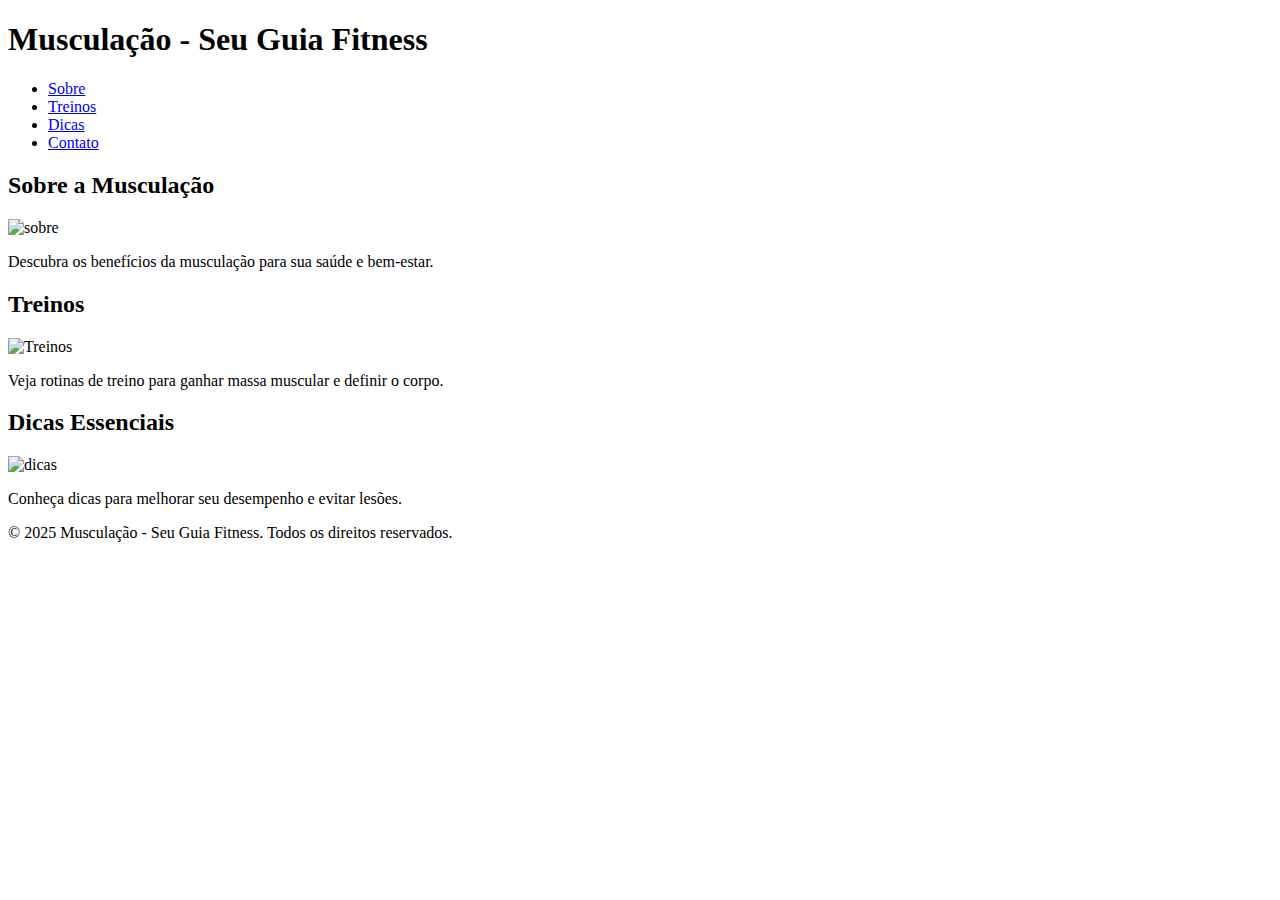
==== index.html @ 1d8e4cb4 "update" ====
<!DOCTYPE html>
<html lang="pt-br">
<head>
    <meta charset="UTF-8">
    <meta name="viewport" content="width=device-width, initial-scale=1.0">
    <title>Musculação - Seu Guia Fitness</title>
    <link rel="stylesheet" href="estilo/styles.css">
    <link rel="shortcut icon" href="imagens/favicon.ico" type="image/x-icon">
</head>
<body>
    <header>
        <h1>Musculação - Seu Guia Fitness</h1>
        <nav>
            <ul>
                <li><a href="#sobre">Sobre</a></li>
                <li><a href="#treinos">Treinos</a></li>
                <li><a href="#dicas">Dicas</a></li>
                <li><a href="#contato">Contato</a></li>
            </ul>
        </nav>
    </header>

    <main>
        <div>
            <section id="sobre">
                <h2>Sobre a Musculação</h2>
                <img src="imagens/Sobre.jpg" alt="sobre" height="300" width="500">
                <p>Descubra os benefícios da musculação para sua saúde e bem-estar.</p>
            </section>
        </div>
        
        <section id="treinos">
            <h2>Treinos</h2>
            <img src="imagens/Treinos.jpg" alt="Treinos" height="300" width="500">
            <p>Veja rotinas de treino para ganhar massa muscular e definir o corpo.</p>
        </section>

        <section id="dicas">
            <h2>Dicas Essenciais</h2>
            <img src="imagens/dicas.jpg" alt="dicas" height="300" width="500">
            <p>Conheça dicas para melhorar seu desempenho e evitar lesões.</p>
        </section>
    </main>

    <footer>
        <p>&copy; 2025 Musculação - Seu Guia Fitness. Todos os direitos reservados.</p>
    </footer>
</body>
</html>
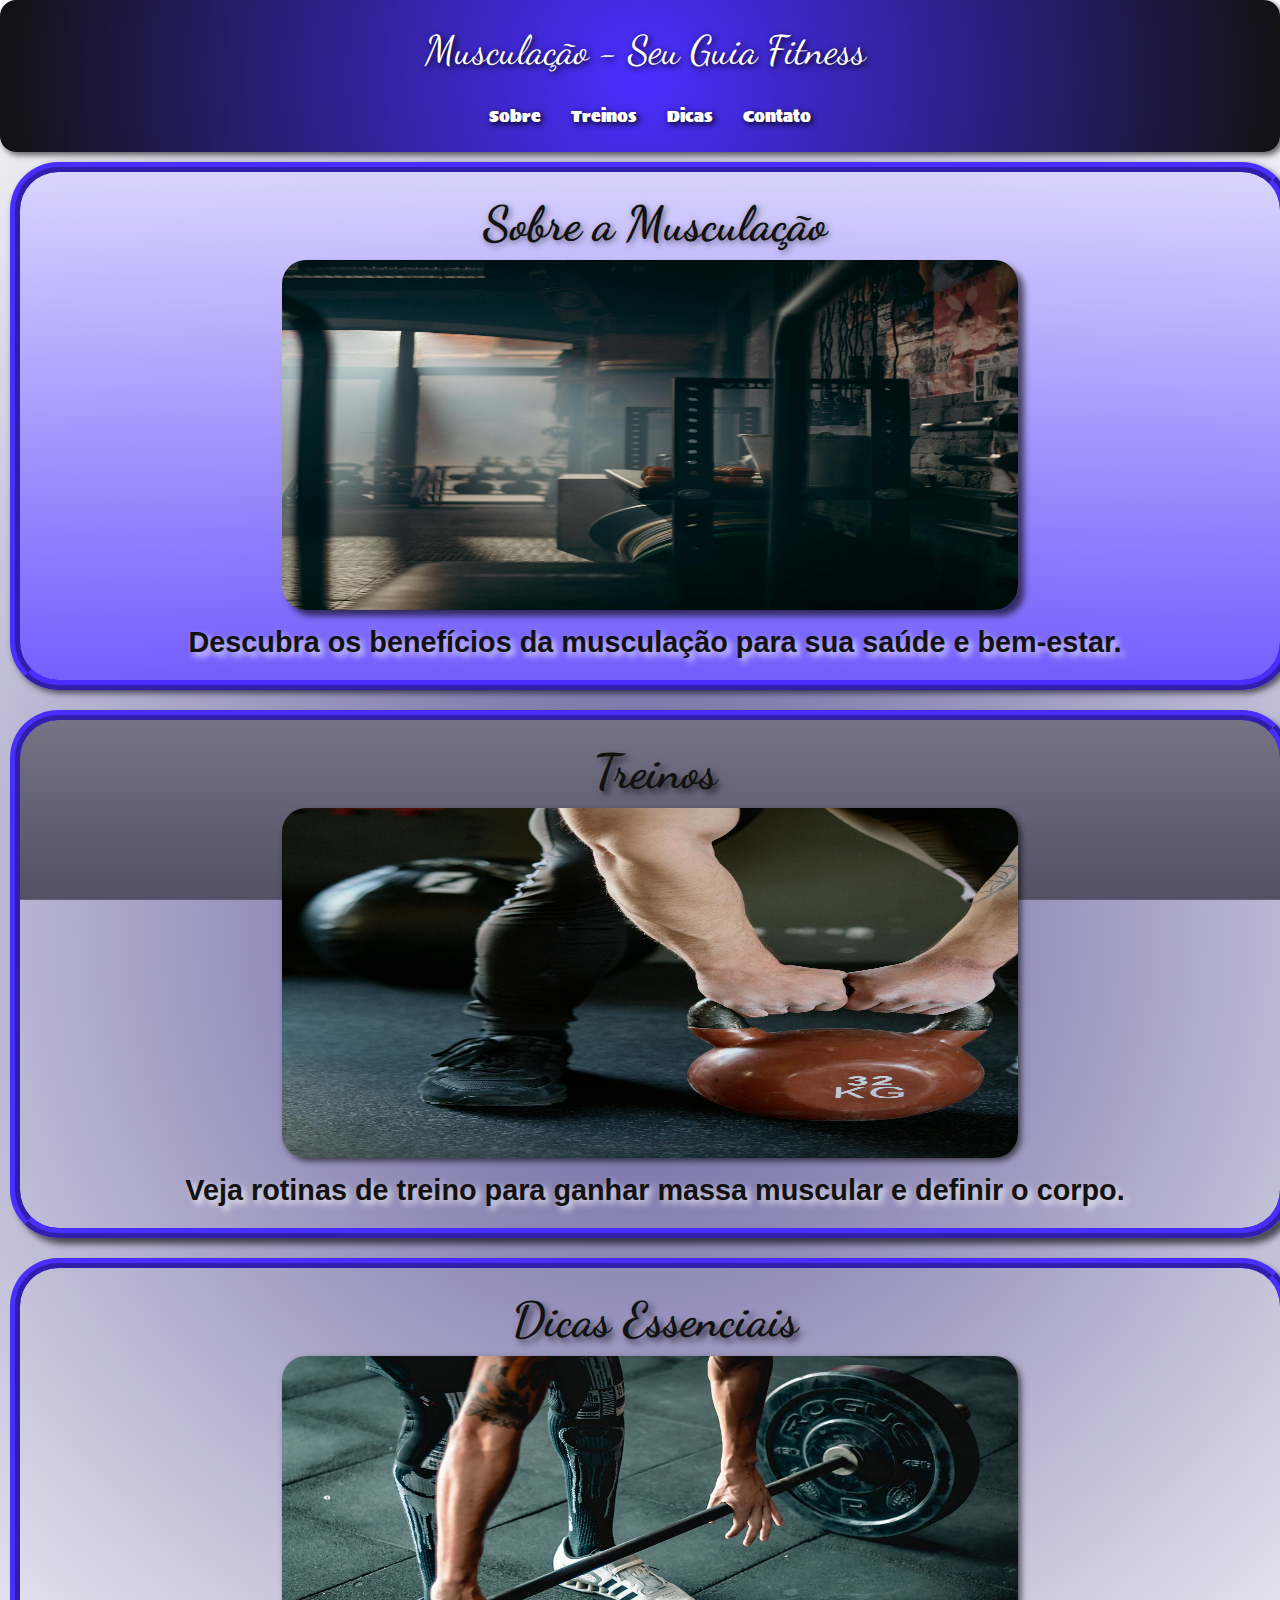
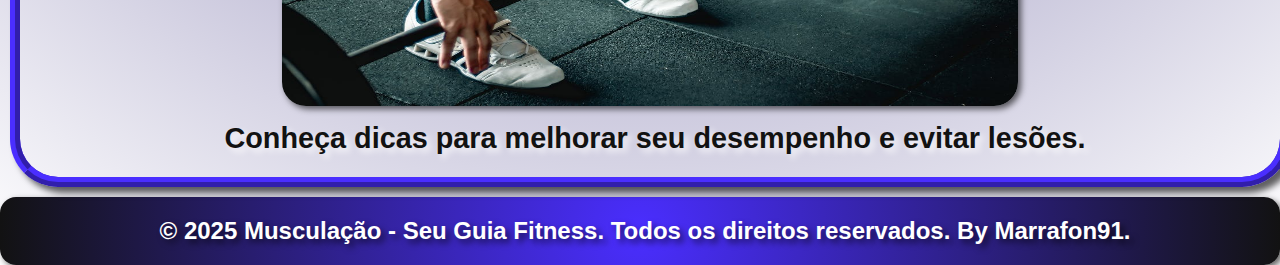
==== commit 6fe13896: "update" ====
--- a/index.html
+++ b/index.html
@@ -43,7 +43,7 @@
     </main>
 
     <footer>
-        <p>&copy; 2025 Musculação - Seu Guia Fitness. Todos os direitos reservados.</p>
+        <p>&copy; 2025 Musculação - Seu Guia Fitness. Todos os direitos reservados. By Marrafon91.</p>
     </footer>
 </body>
 </html>
--- a/estilo/styles.css
+++ b/estilo/styles.css
@@ -0,0 +1,262 @@
+@charset "UTF-8";
+
+
+@import url('https://fonts.googleapis.com/css2?family=Sigmar&family=Sriracha&display=swap');
+
+@import url('https://fonts.googleapis.com/css2?family=Dancing+Script:wght@400..700&display=swap');
+
+
+* {
+  margin: 0;
+  padding: 0;
+  box-sizing: border-box;
+  
+}
+
+.dancing-script-regular {
+    font-family: "Dancing Script", serif;
+    font-optical-sizing: auto;
+    font-weight: weight;
+    font-style: normal;
+  }
+
+.sigmar-regular {
+    font-family: "Sigmar", serif;
+    font-weight: 400;
+    font-style: normal;
+  }
+  
+:root {
+  --primary-color: #121212;
+  --secondary-color: #535066;
+  --tertiary-color: #4A2EFF;
+  --quaternary-color: #615999;
+  --quinary-color: #5E4ECC;
+}
+
+body, html {
+  flex: auto;
+  text-indent: 10px;
+  font-family: 'Roboto', sans-serif;
+  font-size: 16px;
+  overflow-x: hidden;
+  line-height: 1.5;
+  color:var(--primary-color);
+  background-image: radial-gradient(circle, #615999, #ffffff);
+}
+
+header {
+  width: 100vw;
+  display: flex;
+  justify-content: space-around;
+  align-items: center;
+  flex-flow: column nowrap;
+  background-image: radial-gradient(circle, #4A2EFF, #121212);
+  color: white;
+  padding-bottom: 1rem;
+  border-radius: 1em;
+  font-family:"Sigmar", serif;
+  box-shadow: 3px 3px 6px rgba(0, 0, 0, 0.61);
+  
+}
+
+header > h1  {
+    font-size: 2.5em;
+    font-family: "Dancing Script", serif;
+    font-weight: 400;
+    font-style: normal;
+    color: white;
+    text-shadow: black 2px 2px 6px;
+    text-align: center;
+    display: block;
+    margin-top: 0.5em;
+}
+
+header > nav {
+  justify-content: flex-start];
+  margin-top: 1em;
+}
+
+header > nav > ul > li {
+  list-style: none;
+  display: inline-block;
+  padding: 8px;
+  border-radius: 0.5em;
+  font-family: "Sigmar", serif;
+}
+
+header > nav > ul > li > a {
+  text-shadow: black 2px 2px 6px;
+  text-decoration: none;
+  flex-flow: row nowrap;
+  color: white;
+}
+
+header > nav > ul > li > a:hover {
+  background-color: #1212126e;
+  padding: 5px;
+  box-shadow: 2px 2px 6px white;
+  border-radius: 0.5em;
+  transition: 0.5s;
+}
+header:hover {
+  border-radius: 0.5em;
+  transition: 1s;
+  
+}
+main {
+    display: flex;
+    flex-flow: column nowrap;
+}
+section {
+  border-radius: 2em;
+  border: 10px ridge #4A2EFF;
+  margin: 10px;
+  padding: 1rem;
+}
+
+section:hover {
+  padding: 5px;
+  border-radius: 0.5em;
+  transition: 1s;
+  
+}
+
+section#sobre {
+  padding: 1rem;
+  text-align: justify;
+  background-size: cover;
+  background-attachment: fixed;
+  width: 100vw;
+  background-image: -webkit-linear-gradient(90deg, #4A2EFF, #ffffffe1);
+  color: var(--primary-color);
+  font-family: "Dancing Script", serif;
+  font-size: 1.5em;
+  font-weight: 900;
+  text-align: center;
+  justify-content: center;
+  box-shadow: 3px 3px 6px rgba(0, 0, 0, 0.61);
+}
+
+section#sobre > h2 {
+    font-size: 2em;
+    font-family: "Dancing Script", serif;
+    text-shadow: rgba(0, 0, 0, 0.527) 2px 2px 6px;
+    font-weight: 900;
+    
+}
+
+section#sobre > p {
+    font-size: 1.2em;
+    font-family: Arial, Helvetica, sans-serif;
+    text-shadow: rgba(255, 255, 255, 0.795) 4px 4px 6px;
+    font-weight: 600;
+}
+
+section#sobre > img {
+    width: 60%;
+    height: 350px;
+    border-radius: 1em;
+    box-shadow: 6px 6px 6px rgba(0, 0, 0, 0.61);
+}
+
+section#treinos {
+  padding: 1rem;
+  text-align: justify;
+  background-size: cover;
+  background-attachment: fixed;
+  width: 100vw;
+  background-image: -webkit-linear-gradient(90deg, #535066, #ffffff);
+  color: var(--primary-color);
+  font-family: "Dancing Script", serif;
+  font-size: 1.5em;
+  font-weight: 900;
+  text-align: center;
+  justify-content: center;
+  box-shadow: 6px 6px 6px rgba(0, 0, 0, 0.61);
+}
+
+section#treinos > h2 {
+    font-size: 2em;
+    font-family: "Dancing Script", serif;
+    text-shadow: rgba(0, 0, 0, 0.61) 4px 4px 6px;
+    font-weight: 900;
+    
+}
+
+section#treinos > p {
+    font-size: 1.2em;
+    font-family: Arial, Helvetica, sans-serif;
+    text-shadow: rgba(255, 255, 255, 0.795) 4px 4px 6px;
+    font-weight: 600;
+}
+
+section#treinos > img {
+    width: 60%;
+    height: 350px;
+    border-radius: 1em;
+    box-shadow: 3px 3px 6px rgba(0, 0, 0, 0.61);
+}
+
+section#dicas {
+  padding: 1rem;
+  text-align: justify;
+  background-size: cover;
+  background-attachment: fixed;
+  width: 100vw;
+  background-image: -webkit-linear-gradient(90deg, #4A2EFF, #ffffff);
+  color: var(--primary-color);
+  font-family: "Dancing Script", serif;
+  font-size: 1.5em;
+  font-weight: 900;
+  text-align: center;
+  justify-content: center;
+  box-shadow: 6px 6px 6px rgba(0, 0, 0, 0.61);
+}
+
+section#dicas > h2 {
+    font-size: 2em;
+    font-family: "Dancing Script", serif;
+    text-shadow: rgba(0, 0, 0, 0.61) 4px 4px 6px;
+    font-weight: 900;
+    
+}
+
+section#dicas > p {
+    font-size: 1.2em;
+    font-family: Arial, Helvetica, sans-serif;
+    text-shadow: rgba(255, 255, 255, 0.795) 4px 4px 6px;
+    font-weight: 600;
+}
+
+section#dicas > img {
+    width: 60%;
+    height: 350px;
+    border-radius: 1em;
+    box-shadow: 3px 3px 6px rgba(0, 0, 0, 0.61);
+}
+
+footer {
+  width: 100vw;
+  background-image: radial-gradient(circle, #4A2EFF, #121212);
+  color: white;
+  border-radius: 1em;
+  padding: 1rem;
+  font-family:"Sigmar", serif;
+  box-shadow: 3px 3px 6px rgba(0, 0, 0, 0.61);
+  text-align: center;
+}
+
+footer > p {
+    font-size: 1.5em;
+    font-family: "roboto", sans-serif;
+    text-shadow: rgba(0, 0, 0, 0.61) 4px 4px 6px;
+    font-weight: 800;
+    
+}
+
+footer:hover {
+  border-radius: 0.5em;
+  transition: 1s;
+  
+}